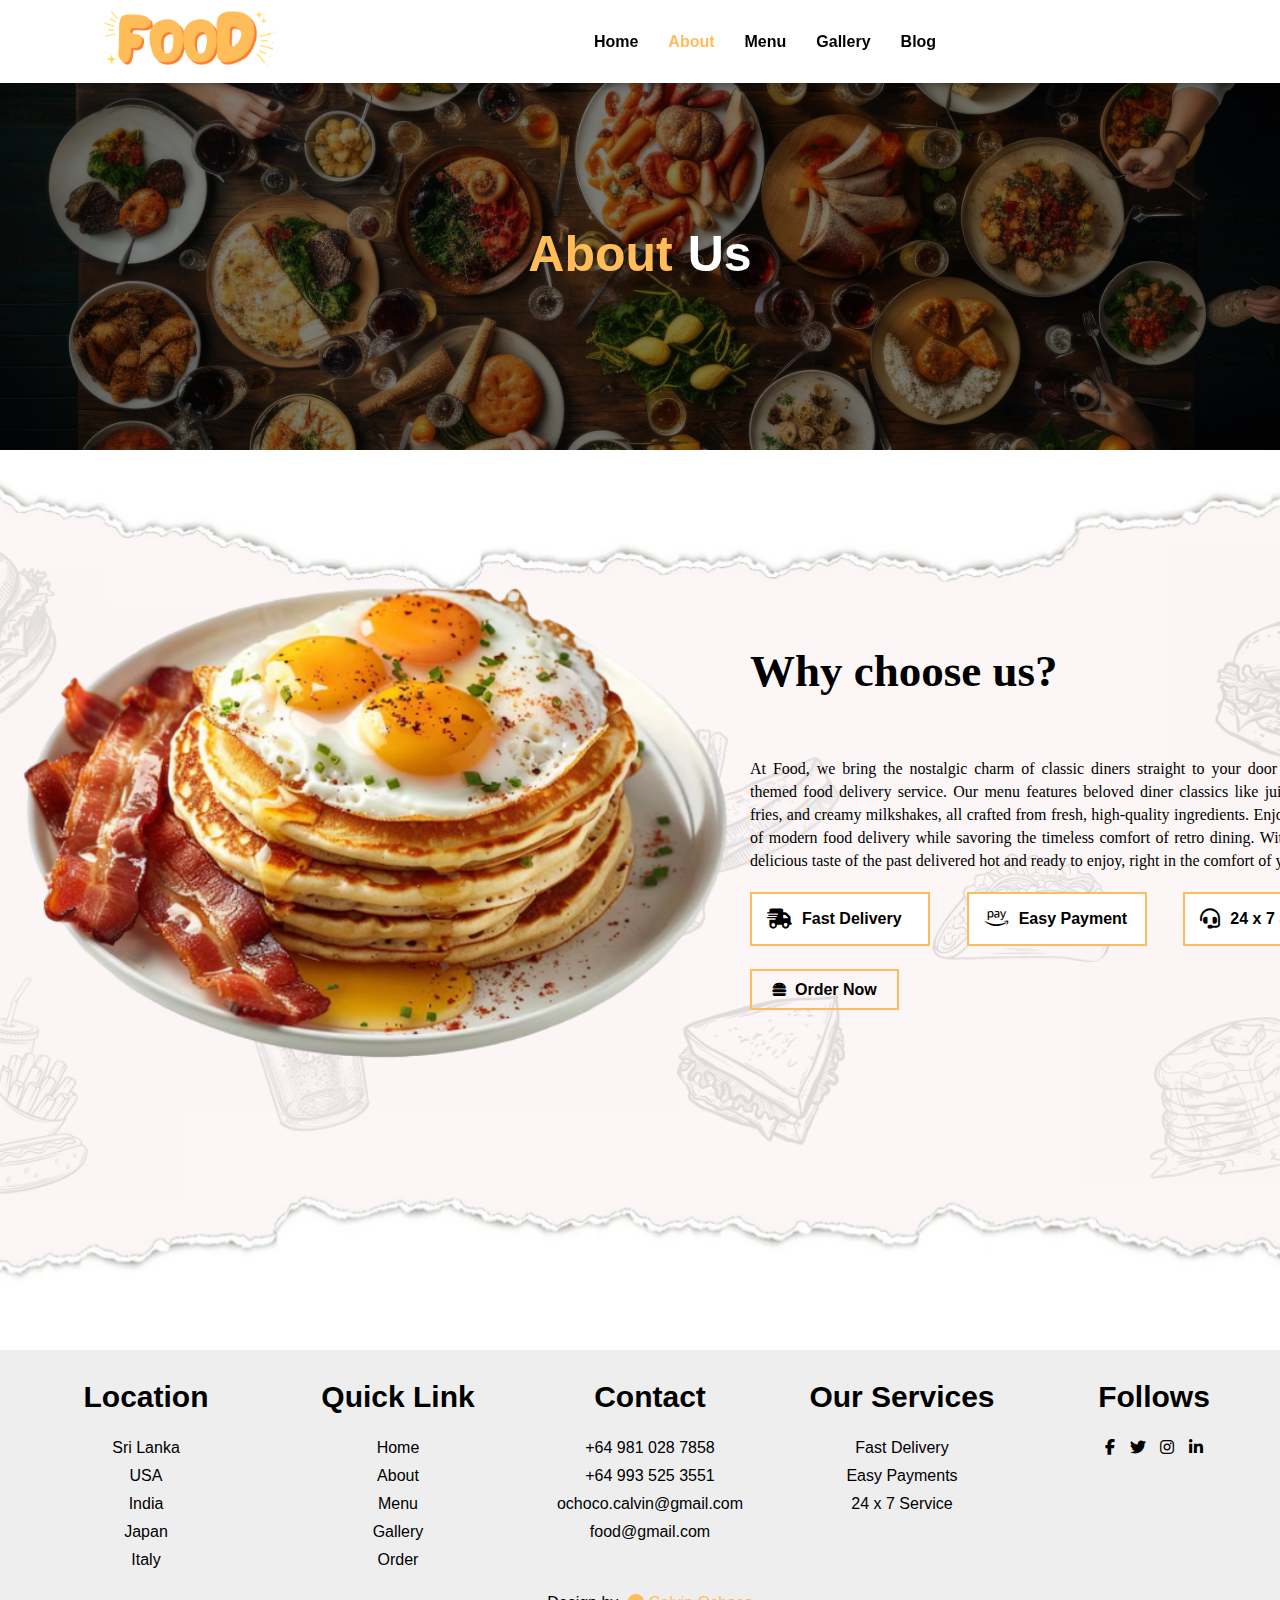
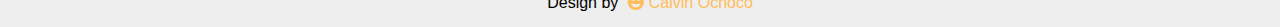
==== about.html @ 4689216f "Initial commit" ====
<!DOCTYPE html>
<html lang="en">
<head>
    <meta charset="UTF-8">
    <meta http-equiv="X-UA-Compatible" content="IE=edge">
    <meta name="viewport" content="width=device-width, initial-scale=1.0">
    <title>Food Website</title>
    <link rel="stylesheet" href="about.css">
    <link rel="stylesheet" href="https://cdnjs.cloudflare.com/ajax/libs/font-awesome/6.4.0/css/all.min.css">
    <link rel="icon" href="image/short_icon.png">
</head>
<body>

    <!--Navigation Bar-->
    <nav>

        <div class="logo">
            <a href="index.html"><img src="image/logo.png"></a>
        </div>

        <ul>
            <li><a href="index.html" ><b>Home</b></a></li>
            <li><a href="about.html"class="action"><b>About</b></a></li>
            <li><a href="menu.html"><b>Menu</b></a></li>
            <li><a href="gallery.html"><b>Gallery</b></a></li>
            <li><a href="blog.html"><b>Blog</b></a></li>
        </ul>



    </nav>

    <!--Banner-->
    <div class="banner_bg">
        <h1><span>About</span>Us</h1>
    </div>

    <!--About-->
    <div class="about">
        <div class="about_main">
            <div class="about_image">
                <img src="image/about.png" alt="About Us">
            </div>
            <div class="about_text">
                <h1>Why choose us?</h1>
                <p>
                    At Food, we bring the nostalgic charm of classic diners straight to your door with our vintage-themed food delivery service. 
                    Our menu features beloved diner classics like juicy burgers, crispy fries, and creamy milkshakes, all crafted from fresh, high-quality ingredients. 
                    Enjoy the convenience of modern food delivery while savoring the timeless comfort of retro dining. 
                    With Food, you get a delicious taste of the past delivered hot and ready to enjoy, right in the comfort of your home.
                </p>
                <div class="about_services">
                    <div class="s_1">
                        <i class="fas fa-truck-fast"></i>
                        <a href="#"><b>Fast Delivery</b></a>
                    </div>
                    <div class="s_1">
                        <i class="fab fa-amazon-pay"></i>
                        <a href="#"><b>Easy Payment</b></a>
                    </div>
                    <div class="s_1">
                        <i class="fas fa-headset"></i>
                        <a href="#"><b>24 x 7 Services</b></a>
                    </div>
                </div>
                <a href="#" class="about_btn">
                    <i class="fas fa-burger"></i><b>Order Now</b>
                </a>
            </div>
        </div>
    </div>

    <!--Footer-->
    <footer>
        <div class="footer_main">
            <div class="footer_tag">
                <h2>Location</h2>
                <p>Sri Lanka</p>
                <p>USA</p>
                <p>India</p>
                <p>Japan</p>
                <p>Italy</p>
            </div>
            <div class="footer_tag">
                <h2>Quick Link</h2>
                <p>Home</p>
                <p>About</p>
                <p>Menu</p>
                <p>Gallery</p>
                <p>Order</p>
            </div>
            <div class="footer_tag">
                <h2>Contact</h2>
                <p>+64 981 028 7858</p>
                <p>+64 993 525 3551</p>
                <p>ochoco.calvin@gmail.com</p>
                <p>food@gmail.com</p>
            </div>
            <div class="footer_tag">
                <h2>Our Services</h2>
                <p>Fast Delivery</p>
                <p>Easy Payments</p>
                <p>24 x 7 Service</p>
            </div>
            <div class="footer_tag">
                <h2>Follows</h2>
                <i class="fab fa-facebook-f"></i>
                <i class="fab fa-twitter"></i>
                <i class="fab fa-instagram"></i>
                <i class="fab fa-linkedin-in"></i>
            </div>
        </div>
        <p class="end">Design by<span><i class="fas fa-face-grin"></i> Calvin Ochoco</span></p>
    </footer>
    
</body>
</html>
---- about.css ----
* {
    margin: 0;
    padding: 0;
    box-sizing: border-box;
    font-family: sans-serif;
}

nav {
    display: flex;
    align-items: center;
    justify-content: space-between;
    position: fixed;
    right: 0;
    left: 0;
    background: #fff;
    z-index: 1000;
    box-shadow: 0 0 10px rgba(0,0,0,0.5);
    padding: 0 5%; 
}

nav .logo img {
    width: 250px;
    margin: 10px 0;
    cursor: pointer;
}

nav ul {
    list-style: none;
    display: flex;
    justify-content: center;
    flex-grow: 1; 
}

nav ul li {
    margin: 0 15px; 
}

nav ul li a {
    color: #000;
    text-decoration: none;
    transition: 0.3s;
}

nav ul li a:hover {
    color: #FFBD59;
}

nav ul li a.action {
    color: #FFBD59;
}

nav .login a {
    color: #000;
    text-decoration: none;
    border: 2px solid #FFBD59;
    border-radius: 20px;
    padding: 7px 20px;
    transition: 0.3s;
}

nav .login a:hover {
    background: #FFBD59;
    color: #fff;
}

/*Banner*/
.banner_bg {
    width: 100%;
    height: 50vh;
    background-image: linear-gradient(rgba(0,0,0,0.5), rgba(0,0,0,0.5)), url(image/banner_bg.jpeg);
    background-size: cover;
    background-position: center;
}

.banner_bg h1 {
    display: flex;
    align-items: center;
    justify-content: center;
    font-size: 50px;
    position: relative;
    top: 50%;
    color: #fff;
}

.banner_bg h1 span {
    color: #FFBD59;
    margin-right: 15px;
}

/*About*/
.about {
    width: 100%;
    height: 100vh;
    padding: 10px 0 0 0;
    background-image: url(image/about_bg.png);
    background-size: cover;
    background-position: center;
}

.about .about_main {
    display: flex;
    align-items: center;
    justify-content: space-around;
}

.about .about_main .about_image img {
    width: 750px;
}

.about .about_main .about_text h1 {
    font-size: 45px;
    position: relative;
    bottom: 40px;
    font-family: Georgia, serif;
}


.about .about_main .about_text p {
    width: 650px;
    text-align: justify;
    line-height: 23px;
    margin-top: 20px;
    font-family: Georgia, serif;
}

.about .about_main .about_text .about_services {
    margin-top: 20px;
    display: grid;
    grid-template-columns: 1fr 1fr 1fr;
}

.about .about_main .about_text .about_services .s_1 {
    display: flex;
    align-items: center;
    width: 180px;
    background: #FFFFFF;
    padding: 10px;
    border: 2px solid #FFBD59;
    cursor: pointer;
}

.about .about_main .about_text .about_services .s_1 i {
    color: #000;
    margin: 5px 10px 5px 5px;
    font-size: 20px;
    transition: 0.3s;
}

.about .about_main .about_text .about_services .s_1:hover i {
    color: #FFBD59;
}

.about .about_main .about_text .about_services .s_1 a {
    text-decoration: none;
    color: #000;
    font-size: 16px;
}

.about .about_main .about_text .about_btn i {
    font-size: 15px;
    margin-right: 8px;
}

.about .about_main .about_text .about_btn {
    position: relative;
    top: 35px;
    padding: 10px 20px;
    border: 2px solid #FFBD59;
    text-decoration: none;
    color: #000;
    z-index: 5;
    transition: 0.3s;
}

.about .about_main .about_text .about_btn:hover {
    color: #fff;
}

.about .about_main .about_text .about_btn::before {
    content: '';
    position: absolute;
    top: 0;
    left: 0;
    width: 0;
    height: 100%;
    z-index: -1;
    background: #FFBD59;
    transition: 0.3s;
}

.about .about_main .about_text .about_btn:hover::before {
    top: unset;
    width: 100%;
    bottom: 0;
}

/*Footer*/
footer {
    width: 100%;
    padding: 30px 0 0 20px;
    background: #eeeeee;
}

footer .footer_main {
    display: grid;
    grid-template-columns: 1fr 1fr 1fr 1fr 1fr;
}

footer .footer_main .footer_tag {
    text-align: center;
}

footer .footer_main .footer_tag h2 {
    color: #000;
    margin-bottom: 25px;
    font-size: 30px;
}

footer .footer_main .footer_tag p {
    margin: 10px 0;
}

footer .footer_main .footer_tag i {
    margin: 0 5px;
    cursor: pointer;
}

footer .footer_main .footer_tag i:hover {
    color: #FFBD59;
}

footer .end {
    display: flex;
    align-items: center;
    justify-content: center;
    padding: 15px 0;
}

footer .end span {
    color: #FFBD59;
    margin-left: 10px;
}

::-webkit-scrollbar {
    width: 10px;
}

::-webkit-scrollbar-thumb {
    background: #FFBD59;
    border-radius: 30px;
}

.anim {
    transform: translateY(40px);
    animation: moveup 0.5s linear forwards;
    opacity: 0;
}

@keyframes moveup {
    100% {
        opacity: 1;
        transform: translateY(0);
    }
}

@keyframes animate {
    0% {
        transform: scale(1.1);
    }
    50% {
        transform: scale(1);
    }
    100% {
        transform: scale(1.1);
    }
}
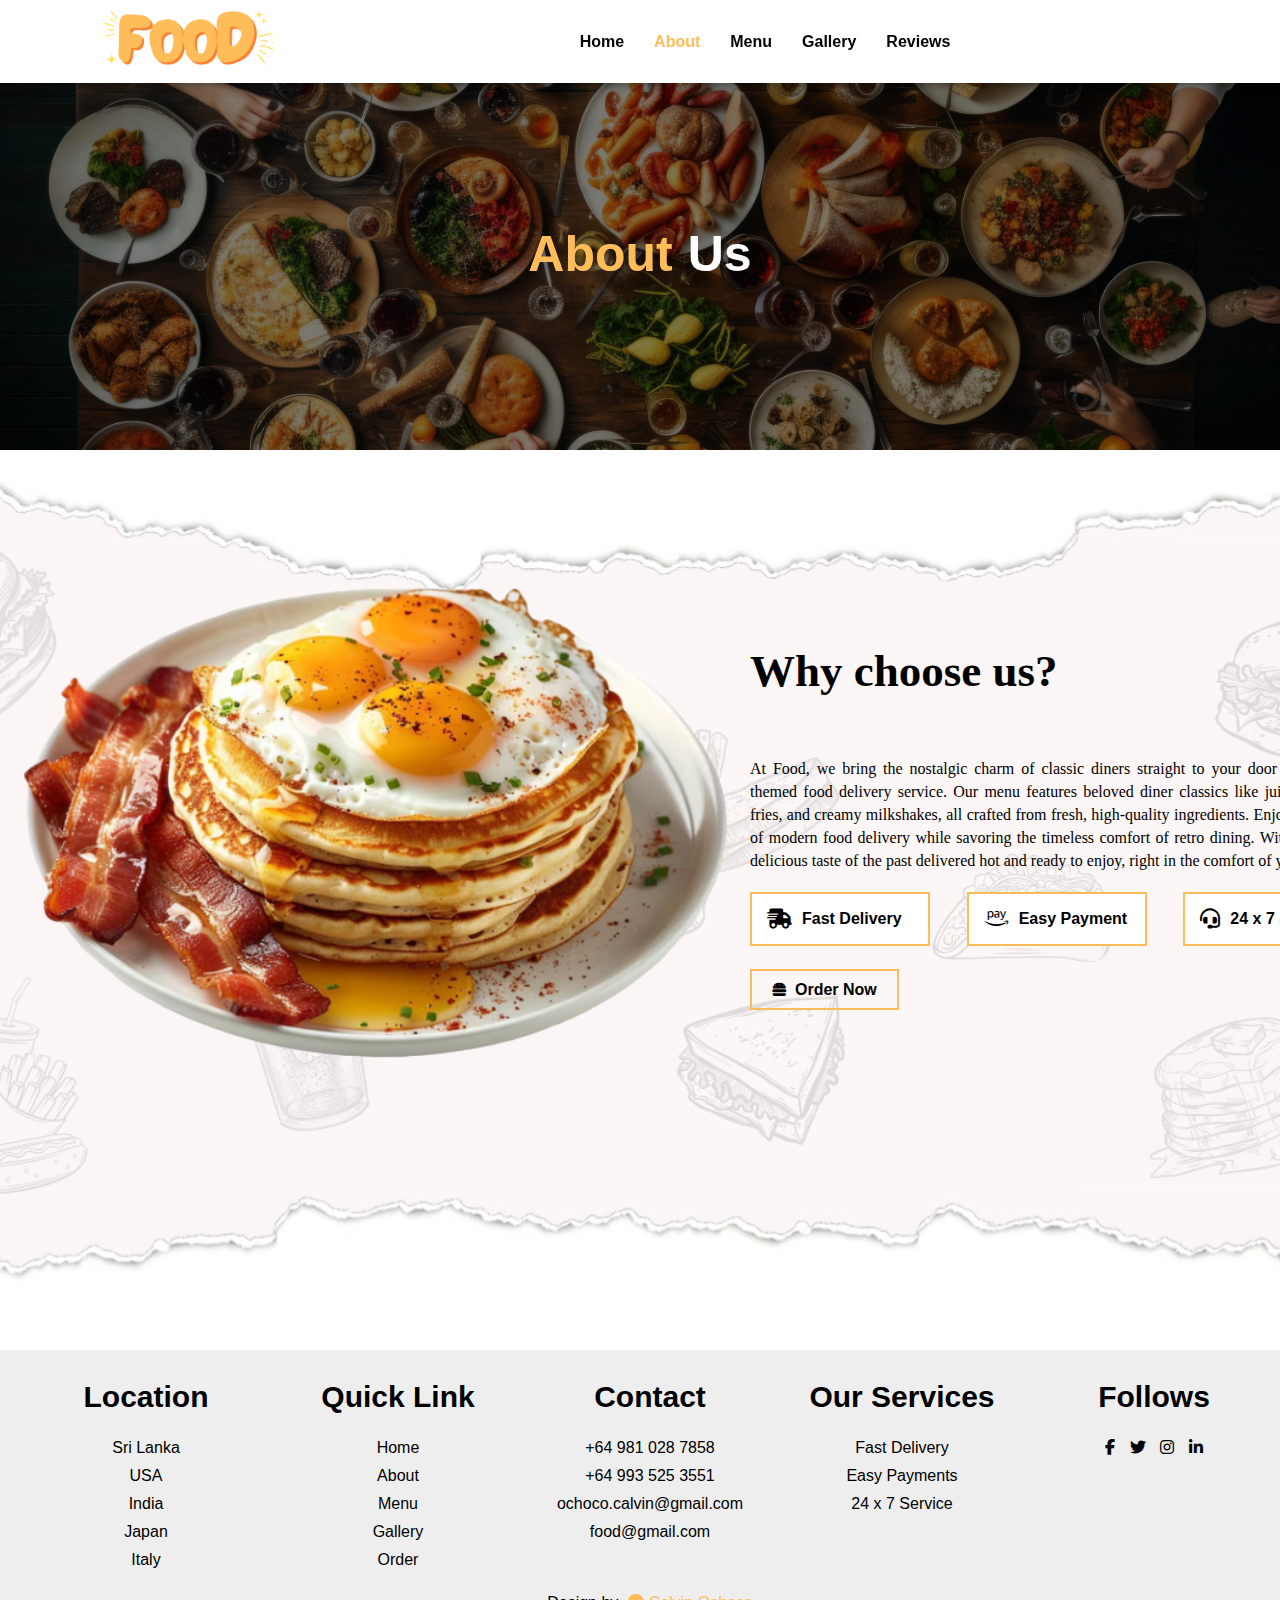
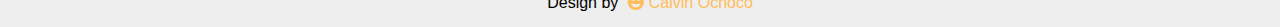
==== commit d3944d93: "Update about.html" ====
--- a/about.html
+++ b/about.html
@@ -23,7 +23,7 @@
             <li><a href="about.html"class="action"><b>About</b></a></li>
             <li><a href="menu.html"><b>Menu</b></a></li>
             <li><a href="gallery.html"><b>Gallery</b></a></li>
-            <li><a href="blog.html"><b>Blog</b></a></li>
+            <li><a href="blog.html"><b>Reviews</b></a></li>
         </ul>
 
 
@@ -63,7 +63,7 @@
                         <a href="#"><b>24 x 7 Services</b></a>
                     </div>
                 </div>
-                <a href="#" class="about_btn">
+                <a href="menu.html" class="about_btn">
                     <i class="fas fa-burger"></i><b>Order Now</b>
                 </a>
             </div>
